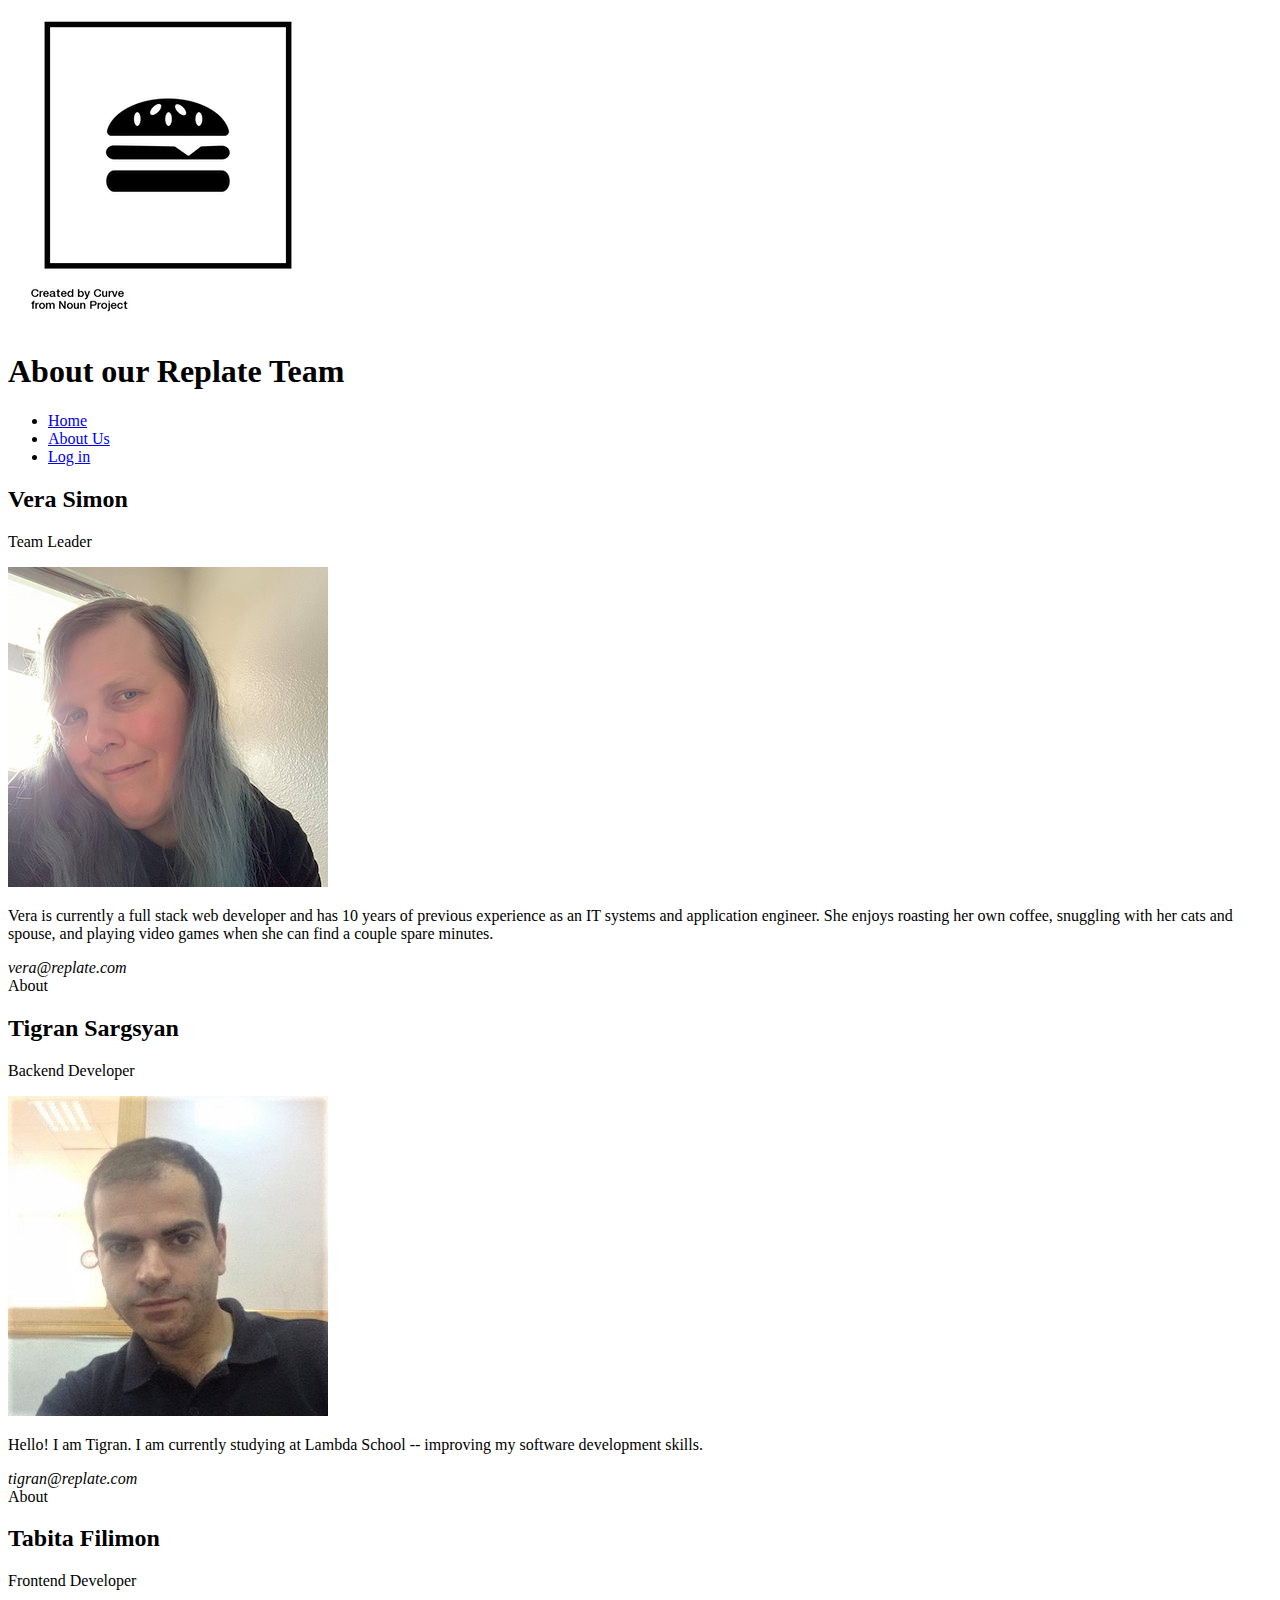
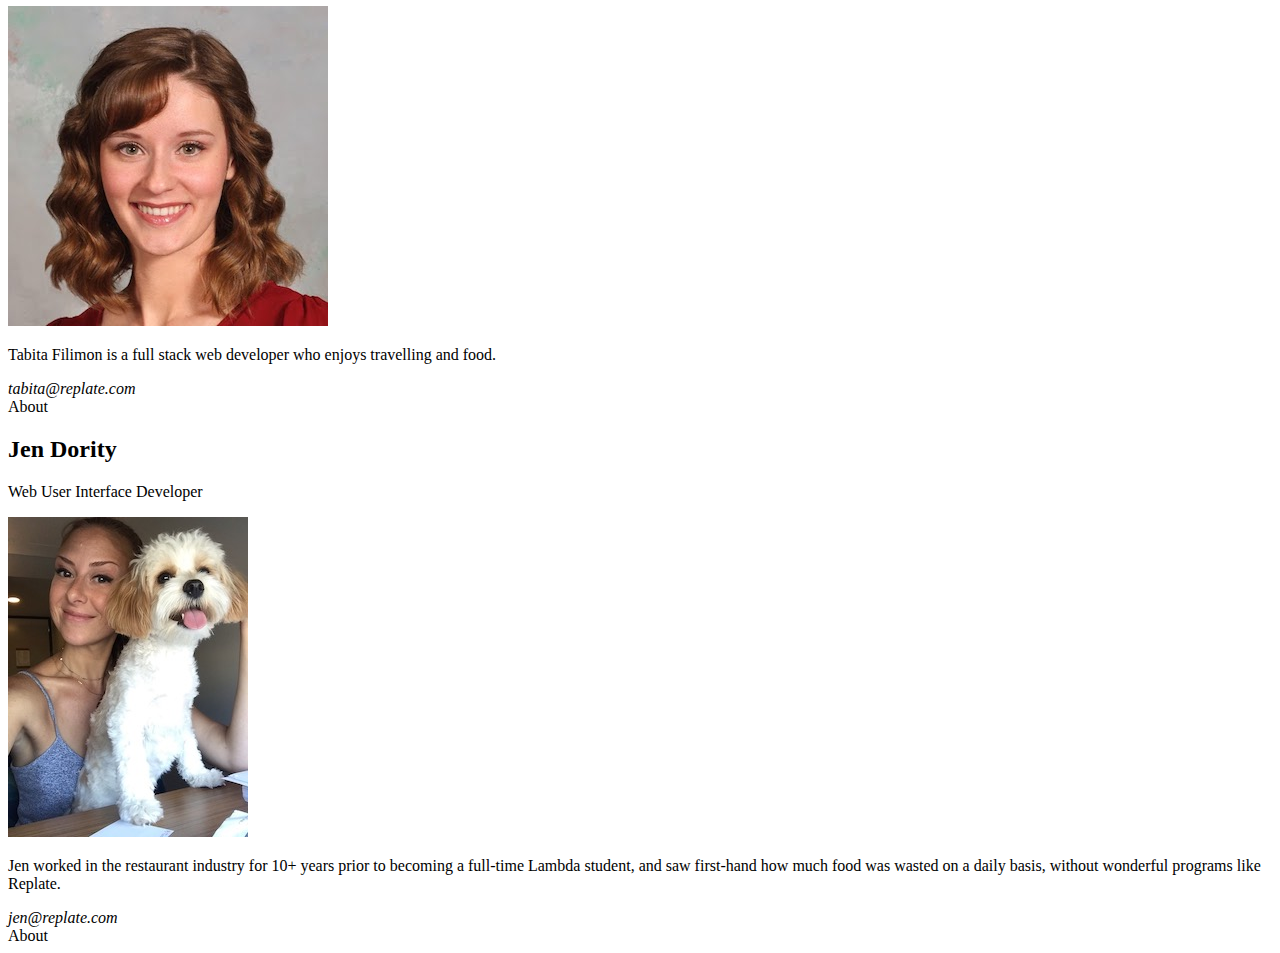
==== Contact/about.html @ 220079df "All links in drop-down menu working" ====
<!DOCTYPE html>

<html lang="en">
    <head>
        <meta charset="utf-8">
        <meta name="viewport" content="width=device-width, initial-scale=1.0">
        <meta content="width=device-width, initial-scale=1.0">
        <title>About our Replate Team</title>
        <link href="about.css" rel="stylesheet"/>
        <script src="Menu/menu.js" async></script>
        <script src="Bio/bio.js" async></script>
    </head>

    <body>
        <div class="header">
            <img class="menu-button" src="../img/burger-icon.png"/>
            <h1>About our Replate Team</h1>
        </div>
        <div class="menu">
            <ul>
                <li><a href="../index.html">Home</a></li>
                <li><a href="about.html">About Us</a></li>
                <li><a href="https://bw2s2-replate.netlify.com/">Log in</a></li>
            </ul>
        </div>
        <div class="bios">
            <div class="bio">
                <h2>Vera Simon</h2>
                <p class="title">Team Leader</p>
                <img class="bio-img" src="../img/vera.jpg" alt="Vera Simon">
                
                <p>Vera is currently a full stack web developer and has 10 years of previous experience as an IT systems and application engineer. She enjoys roasting her own coffee, snuggling with her cats and spouse, and playing video games when she can find a couple spare minutes.
                </p>
                <address>vera@replate.com</address>
                <span class="aboutBtn"></span>
            </div>
            <div class="bio">
                <h2>Tigran Sargsyan</h2>
                <p class="title">Backend Developer</p>
                <img class="bio-img" src="../img/tigran.jpg" alt="Tigran Sargsyan">
                
                <p>Hello! I am Tigran. I am currently studying at Lambda School -- improving my software development skills.</p>
                <address>tigran@replate.com</address>
                <span class="aboutBtn"></span>
            </div>
            <div class="bio">
                <h2>Tabita Filimon</h2>
                <p class="title">Frontend Developer</p>
                <img class="bio-img" src="../img/Filimon2x2.JPG" alt="Tabita Filimon">

                <p>Tabita Filimon is a full stack web developer who enjoys travelling and food.</p>
                <address>tabita@replate.com</address>
                <span class="aboutBtn"></span>
            </div>
            <div class="bio">
                    <h2>Jen Dority</h2>
                    <p class="title">Web User Interface Developer</p>
                    <img class="bio-img" src="../img/jen.jpeg" alt="Jen Dority">
    
                    <p>Jen worked in the restaurant industry for 10+ years prior to becoming a full-time Lambda student, and saw first-hand how much food was wasted on a daily basis, without wonderful programs like Replate.</p>
                    <address>jen@replate.com</address>
                    <span class="aboutBtn"></span>
                </div>
        </div>
    </body>
</html>
<!-- type="text.css" media="screen" -->
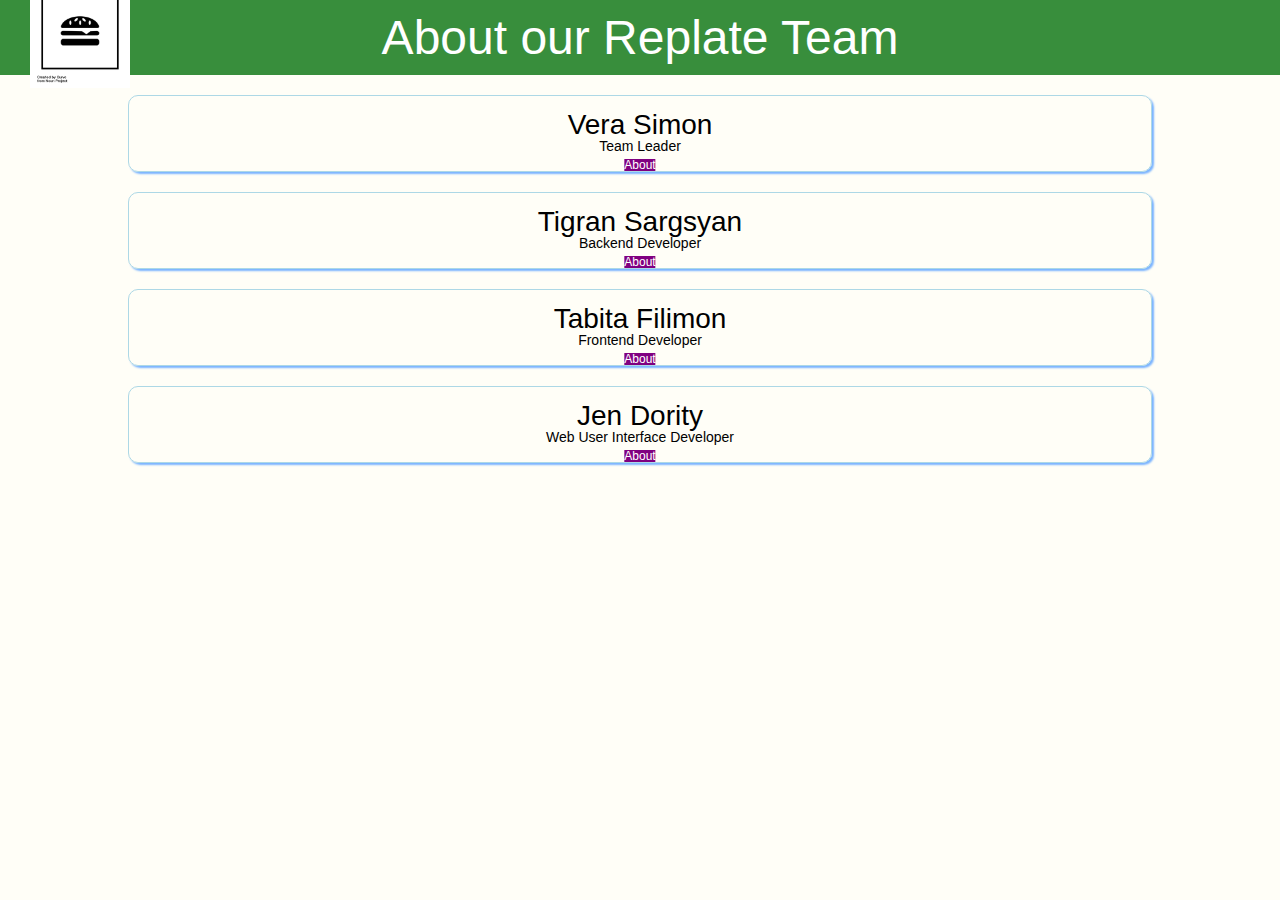
==== commit 69384e84: "Fixed formatting on About boxes" ====
--- a/Contact/about.html
+++ b/Contact/about.html
@@ -39,7 +39,7 @@
                 <p class="title">Backend Developer</p>
                 <img class="bio-img" src="../img/tigran.jpg" alt="Tigran Sargsyan">
                 
-                <p>Hello! I am Tigran. I am currently studying at Lambda School -- improving my software development skills.</p>
+                <p>Tigran is currently studying at Lambda School where he's improving his software development skills.</p>
                 <address>tigran@replate.com</address>
                 <span class="aboutBtn"></span>
             </div>
--- a/Contact/about.css
+++ b/Contact/about.css
@@ -0,0 +1,164 @@
+/* http://meyerweb.com/eric/tools/css/reset/ 
+   v2.0 | 20110126
+   License: none (public domain)
+*/
+
+html, body, div, span, applet, object, iframe,
+h1, h2, h3, h4, h5, h6, p, blockquote, pre,
+a, abbr, acronym, address, big, cite, code,
+del, dfn, em, img, ins, kbd, q, s, samp,
+small, strike, strong, sub, sup, tt, var,
+b, u, i, center,
+dl, dt, dd, ol, ul, li,
+fieldset, form, label, legend,
+table, caption, tbody, tfoot, thead, tr, th, td,
+article, aside, canvas, details, embed, 
+figure, figcaption, footer, header, hgroup, 
+menu, nav, output, ruby, section, summary,
+time, mark, audio, video {
+	margin: 0;
+	padding: 0;
+	border: 0;
+	font-size: 100%;
+	font: inherit;
+	vertical-align: baseline;
+}
+/* HTML5 display-role reset for older browsers */
+article, aside, details, figcaption, figure, 
+footer, header, hgroup, menu, nav, section {
+	display: block;
+}
+body {
+	line-height: 1;
+}
+ol, ul {
+	list-style: none;
+}
+blockquote, q {
+	quotes: none;
+}
+blockquote:before, blockquote:after,
+q:before, q:after {
+	content: '';
+	content: none;
+}
+table {
+	border-collapse: collapse;
+	border-spacing: 0;
+}
+ 
+.menu-button {
+    position: absolute;
+    left: 30px;
+    cursor: pointer;
+    width: 100px;
+    background-color: white;
+}
+
+.menu {
+    display: none;
+    position: fixed;
+    top: 75px;
+    left: 0;
+    width: 350px;
+    height: 100vh;
+    background-color: #15b271;
+    border: 1px solid #004D40;
+    border-left: none;
+    border-bottom: none;
+    z-index: 2;
+}
+  
+.menu ul li {
+    list-style-type: none;
+    font-size: 32px;
+    padding: 30px 0;
+    text-align: center;
+}
+
+.menu--open {
+    display: block;
+}
+
+.bios {
+    margin-top: 95px;
+}
+
+.bio {
+    display: flex;
+    flex-direction: column;
+    align-items: center;
+    margin: 20px 10%;
+    padding: 0 20px 25px;
+    border: 1px solid lightblue;
+    border-radius: 10px;
+    background-color: lightblue(238, 245, 137);
+    position: relative;
+    height: 50px;
+    overflow: hidden;
+    box-shadow: 2px 2px 2px rgb(122, 180, 255);
+}
+
+.bio h2 {
+    font-size: 28px;
+    padding: 0;
+    margin: 15px 0 0;
+    /* text-align: center; */
+}
+
+.bio img {
+    padding: 20px;
+    width: 250px;
+
+}
+
+.bio .title {
+    margin: 0;
+    font-size: 14px;
+}
+
+.bio .close {
+    position: absolute;
+    top: 10px;
+    right: 10px;
+}
+
+.bio .aboutBtn {
+    position: absolute;
+    bottom: 0;
+    left: 50%;
+    font-size: 12px;
+    color: white;
+    cursor: pointer;
+    transform: translate(-50%);
+    background-color: purple;
+}
+
+.bio-open {
+    height: 470px;
+}
+
+  /* It is important to note, you will not be writing any CSS in this file*/
+  .header {
+    width: 100%;
+    height: 75px;
+    background-color: #388E3C;
+    color: white;
+    display: flex;
+    justify-content: center;
+    align-items: center;
+    position: fixed;
+    top: 0;
+    z-index: 2;
+  }
+  .header h1 {
+    margin: 0;
+    font-size: 48px;
+  }
+  html,
+  body {
+    margin: 0;
+    padding: 0;
+    font-family: 'Gill Sans', sans-serif;
+    background-color: #fffef7;
+  }
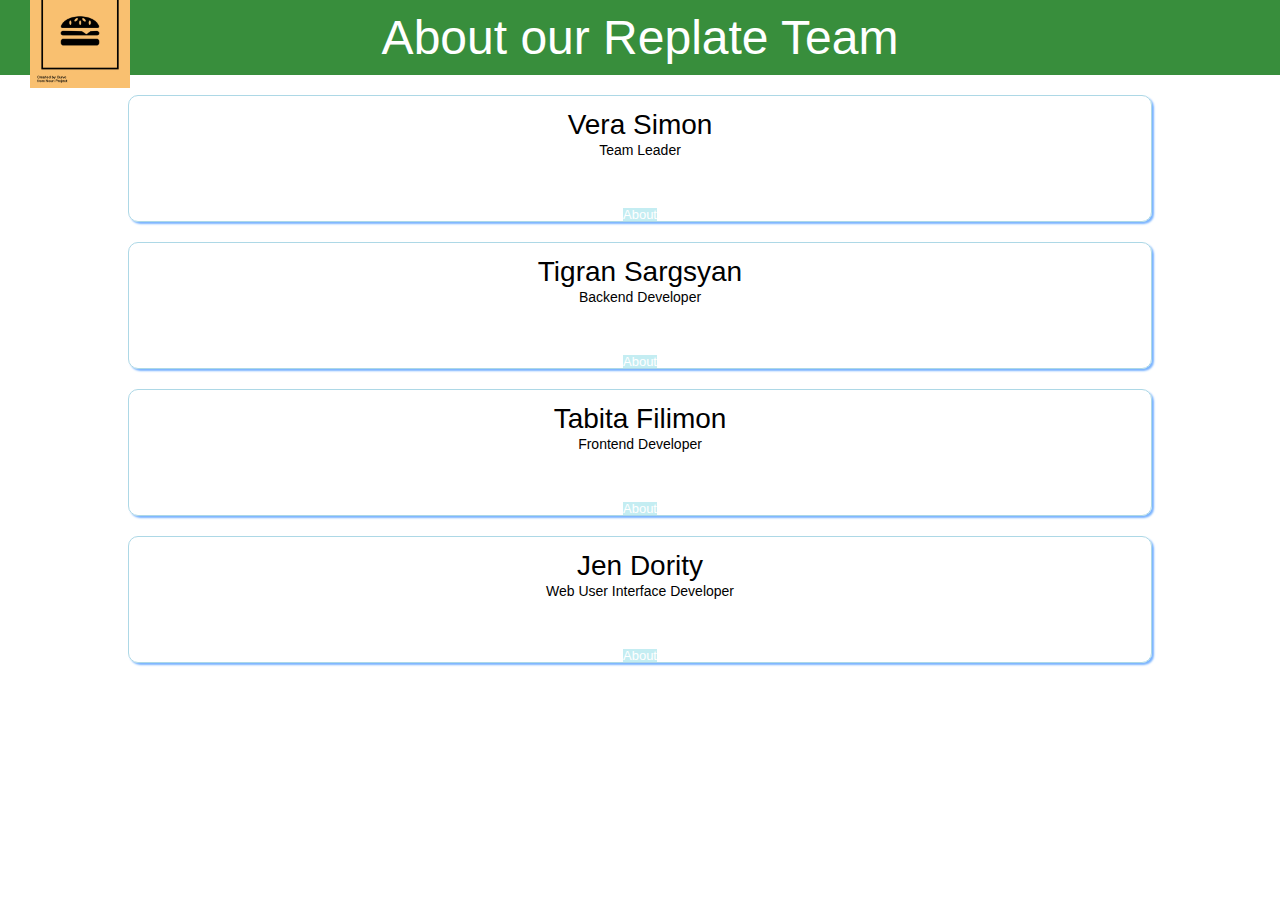
==== commit ed017a44: "Merge pull request #6 from bw-w2s2-replate/jen-dority" ====
--- a/Contact/about.html
+++ b/Contact/about.html
@@ -31,7 +31,7 @@
                 
                 <p>Vera is currently a full stack web developer and has 10 years of previous experience as an IT systems and application engineer. She enjoys roasting her own coffee, snuggling with her cats and spouse, and playing video games when she can find a couple spare minutes.
                 </p>
-                <address>vera@replate.com</address>
+                <address>Github: <a href="https://github.com/VeraSimon">VeraSimon</a></address>
                 <span class="aboutBtn"></span>
             </div>
             <div class="bio">
@@ -40,7 +40,7 @@
                 <img class="bio-img" src="../img/tigran.jpg" alt="Tigran Sargsyan">
                 
                 <p>Tigran is currently studying at Lambda School where he's improving his software development skills.</p>
-                <address>tigran@replate.com</address>
+                <address>Github: <a href="https://github.com/umbur">umbur</a></address>
                 <span class="aboutBtn"></span>
             </div>
             <div class="bio">
@@ -49,16 +49,16 @@
                 <img class="bio-img" src="../img/Filimon2x2.JPG" alt="Tabita Filimon">
 
                 <p>Tabita Filimon is a full stack web developer who enjoys travelling and food.</p>
-                <address>tabita@replate.com</address>
+                <address>Github: <a href="https://github.com/tfilimon23">tfilimon23</a></address>
                 <span class="aboutBtn"></span>
             </div>
             <div class="bio">
                     <h2>Jen Dority</h2>
                     <p class="title">Web User Interface Developer</p>
-                    <img class="bio-img" src="../img/jen.jpeg" alt="Jen Dority">
+                    <img class="bio-img" id="jen" src="../img/jen.jpeg" alt="Jen Dority">
     
                     <p>Jen worked in the restaurant industry for 10+ years prior to becoming a full-time Lambda student, and saw first-hand how much food was wasted on a daily basis, without wonderful programs like Replate.</p>
-                    <address>jen@replate.com</address>
+                    <address>GitHub: <a href="https://github.com/ohheyimjen">Ohheyimjen</a></address>
                     <span class="aboutBtn"></span>
                 </div>
         </div>
--- a/Contact/about.css
+++ b/Contact/about.css
@@ -52,7 +52,7 @@
     left: 30px;
     cursor: pointer;
     width: 100px;
-    background-color: white;
+    background-color: #f9c070;
 }
 
 .menu {
@@ -74,14 +74,17 @@
     font-size: 32px;
     padding: 30px 0;
     text-align: center;
+    color: crimson;
 }
 
 .menu--open {
     display: block;
+    background-color: #f9c070;
 }
 
 .bios {
     margin-top: 95px;
+    
 }
 
 .bio {
@@ -94,7 +97,7 @@
     border-radius: 10px;
     background-color: lightblue(238, 245, 137);
     position: relative;
-    height: 50px;
+    height: 100px;
     overflow: hidden;
     box-shadow: 2px 2px 2px rgb(122, 180, 255);
 }
@@ -109,33 +112,50 @@
 .bio img {
     padding: 20px;
     width: 250px;
+    margin-top: 42px;
+    border-radius: 45px;
 
+}
+
+#jen {
+    width: 200px;
 }
 
 .bio .title {
     margin: 0;
     font-size: 14px;
+    line-height: 1.4rem;
 }
 
 .bio .close {
     position: absolute;
     top: 10px;
     right: 10px;
+    
+}
+
+.bio p {
+    line-height: 1.2rem;
+}
+
+.bio address {
+    line-height: 1.6rem;
 }
 
 .bio .aboutBtn {
     position: absolute;
     bottom: 0;
     left: 50%;
-    font-size: 12px;
+    font-size: 13px;
     color: white;
     cursor: pointer;
     transform: translate(-50%);
-    background-color: purple;
+    background-color: #c4edf2;
 }
 
 .bio-open {
     height: 470px;
+    background-color: #c4edf2;
 }
 
   /* It is important to note, you will not be writing any CSS in this file*/
@@ -160,5 +180,5 @@
     margin: 0;
     padding: 0;
     font-family: 'Gill Sans', sans-serif;
-    background-color: #fffef7;
+    background-color: white;
   }
